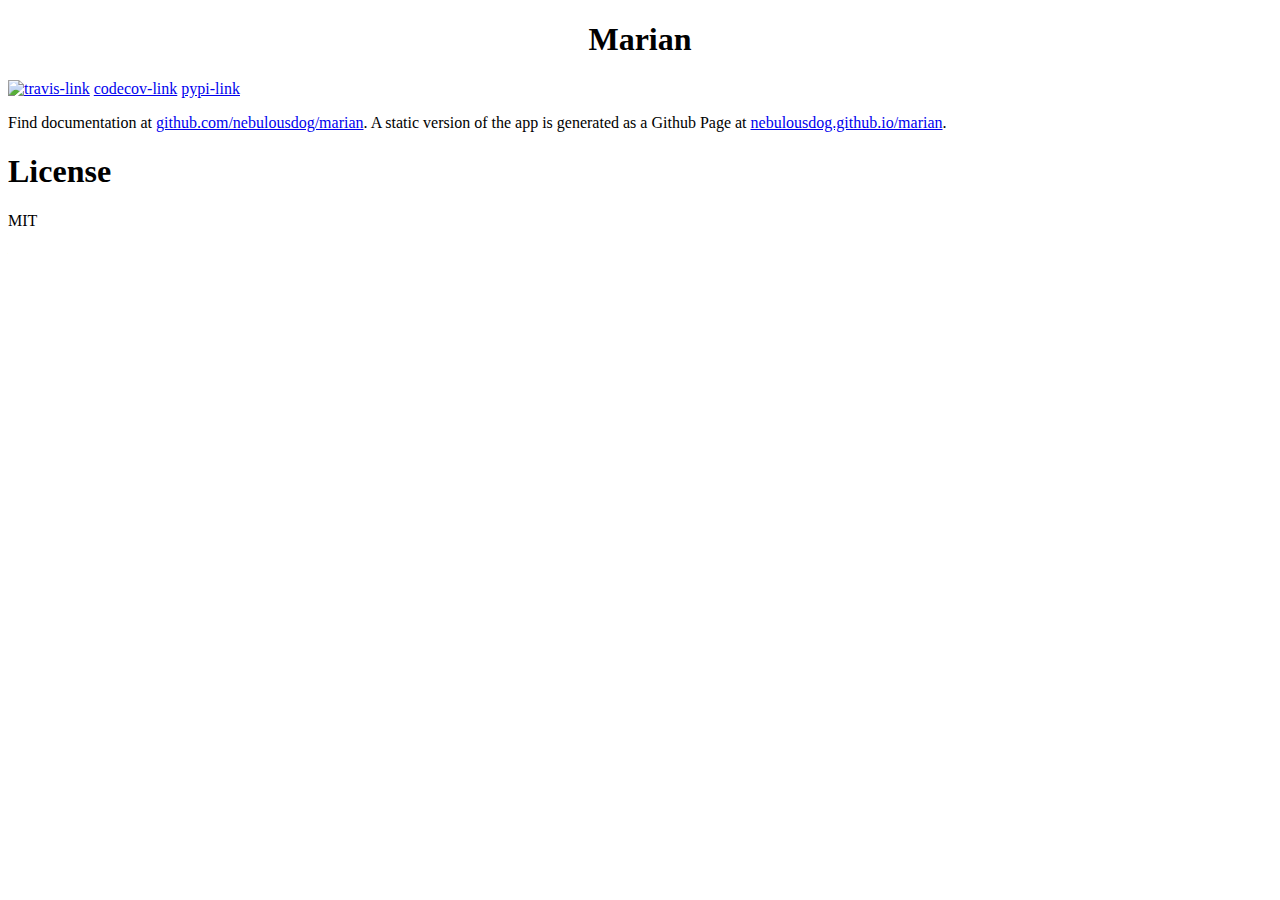
==== index.html @ b64e19a8 "Deploy nebulousdog/marian to github.com/nebulousdog/marian.git:gh-pages" ====
<?xml version="1.0" encoding="utf-8" ?>
<!DOCTYPE html PUBLIC "-//W3C//DTD XHTML 1.0 Transitional//EN" "http://www.w3.org/TR/xhtml1/DTD/xhtml1-transitional.dtd">
<html xmlns="http://www.w3.org/1999/xhtml" xml:lang="en" lang="en">
<head>
<meta http-equiv="Content-Type" content="text/html; charset=utf-8" />
<meta name="generator" content="Docutils 0.14: http://docutils.sourceforge.net/" />
<title>Marian</title>
<style type="text/css">

/*
:Author: David Goodger (goodger@python.org)
:Id: $Id: html4css1.css 7952 2016-07-26 18:15:59Z milde $
:Copyright: This stylesheet has been placed in the public domain.

Default cascading style sheet for the HTML output of Docutils.

See http://docutils.sf.net/docs/howto/html-stylesheets.html for how to
customize this style sheet.
*/

/* used to remove borders from tables and images */
.borderless, table.borderless td, table.borderless th {
  border: 0 }

table.borderless td, table.borderless th {
  /* Override padding for "table.docutils td" with "! important".
     The right padding separates the table cells. */
  padding: 0 0.5em 0 0 ! important }

.first {
  /* Override more specific margin styles with "! important". */
  margin-top: 0 ! important }

.last, .with-subtitle {
  margin-bottom: 0 ! important }

.hidden {
  display: none }

.subscript {
  vertical-align: sub;
  font-size: smaller }

.superscript {
  vertical-align: super;
  font-size: smaller }

a.toc-backref {
  text-decoration: none ;
  color: black }

blockquote.epigraph {
  margin: 2em 5em ; }

dl.docutils dd {
  margin-bottom: 0.5em }

object[type="image/svg+xml"], object[type="application/x-shockwave-flash"] {
  overflow: hidden;
}

/* Uncomment (and remove this text!) to get bold-faced definition list terms
dl.docutils dt {
  font-weight: bold }
*/

div.abstract {
  margin: 2em 5em }

div.abstract p.topic-title {
  font-weight: bold ;
  text-align: center }

div.admonition, div.attention, div.caution, div.danger, div.error,
div.hint, div.important, div.note, div.tip, div.warning {
  margin: 2em ;
  border: medium outset ;
  padding: 1em }

div.admonition p.admonition-title, div.hint p.admonition-title,
div.important p.admonition-title, div.note p.admonition-title,
div.tip p.admonition-title {
  font-weight: bold ;
  font-family: sans-serif }

div.attention p.admonition-title, div.caution p.admonition-title,
div.danger p.admonition-title, div.error p.admonition-title,
div.warning p.admonition-title, .code .error {
  color: red ;
  font-weight: bold ;
  font-family: sans-serif }

/* Uncomment (and remove this text!) to get reduced vertical space in
   compound paragraphs.
div.compound .compound-first, div.compound .compound-middle {
  margin-bottom: 0.5em }

div.compound .compound-last, div.compound .compound-middle {
  margin-top: 0.5em }
*/

div.dedication {
  margin: 2em 5em ;
  text-align: center ;
  font-style: italic }

div.dedication p.topic-title {
  font-weight: bold ;
  font-style: normal }

div.figure {
  margin-left: 2em ;
  margin-right: 2em }

div.footer, div.header {
  clear: both;
  font-size: smaller }

div.line-block {
  display: block ;
  margin-top: 1em ;
  margin-bottom: 1em }

div.line-block div.line-block {
  margin-top: 0 ;
  margin-bottom: 0 ;
  margin-left: 1.5em }

div.sidebar {
  margin: 0 0 0.5em 1em ;
  border: medium outset ;
  padding: 1em ;
  background-color: #ffffee ;
  width: 40% ;
  float: right ;
  clear: right }

div.sidebar p.rubric {
  font-family: sans-serif ;
  font-size: medium }

div.system-messages {
  margin: 5em }

div.system-messages h1 {
  color: red }

div.system-message {
  border: medium outset ;
  padding: 1em }

div.system-message p.system-message-title {
  color: red ;
  font-weight: bold }

div.topic {
  margin: 2em }

h1.section-subtitle, h2.section-subtitle, h3.section-subtitle,
h4.section-subtitle, h5.section-subtitle, h6.section-subtitle {
  margin-top: 0.4em }

h1.title {
  text-align: center }

h2.subtitle {
  text-align: center }

hr.docutils {
  width: 75% }

img.align-left, .figure.align-left, object.align-left, table.align-left {
  clear: left ;
  float: left ;
  margin-right: 1em }

img.align-right, .figure.align-right, object.align-right, table.align-right {
  clear: right ;
  float: right ;
  margin-left: 1em }

img.align-center, .figure.align-center, object.align-center {
  display: block;
  margin-left: auto;
  margin-right: auto;
}

table.align-center {
  margin-left: auto;
  margin-right: auto;
}

.align-left {
  text-align: left }

.align-center {
  clear: both ;
  text-align: center }

.align-right {
  text-align: right }

/* reset inner alignment in figures */
div.align-right {
  text-align: inherit }

/* div.align-center * { */
/*   text-align: left } */

.align-top    {
  vertical-align: top }

.align-middle {
  vertical-align: middle }

.align-bottom {
  vertical-align: bottom }

ol.simple, ul.simple {
  margin-bottom: 1em }

ol.arabic {
  list-style: decimal }

ol.loweralpha {
  list-style: lower-alpha }

ol.upperalpha {
  list-style: upper-alpha }

ol.lowerroman {
  list-style: lower-roman }

ol.upperroman {
  list-style: upper-roman }

p.attribution {
  text-align: right ;
  margin-left: 50% }

p.caption {
  font-style: italic }

p.credits {
  font-style: italic ;
  font-size: smaller }

p.label {
  white-space: nowrap }

p.rubric {
  font-weight: bold ;
  font-size: larger ;
  color: maroon ;
  text-align: center }

p.sidebar-title {
  font-family: sans-serif ;
  font-weight: bold ;
  font-size: larger }

p.sidebar-subtitle {
  font-family: sans-serif ;
  font-weight: bold }

p.topic-title {
  font-weight: bold }

pre.address {
  margin-bottom: 0 ;
  margin-top: 0 ;
  font: inherit }

pre.literal-block, pre.doctest-block, pre.math, pre.code {
  margin-left: 2em ;
  margin-right: 2em }

pre.code .ln { color: grey; } /* line numbers */
pre.code, code { background-color: #eeeeee }
pre.code .comment, code .comment { color: #5C6576 }
pre.code .keyword, code .keyword { color: #3B0D06; font-weight: bold }
pre.code .literal.string, code .literal.string { color: #0C5404 }
pre.code .name.builtin, code .name.builtin { color: #352B84 }
pre.code .deleted, code .deleted { background-color: #DEB0A1}
pre.code .inserted, code .inserted { background-color: #A3D289}

span.classifier {
  font-family: sans-serif ;
  font-style: oblique }

span.classifier-delimiter {
  font-family: sans-serif ;
  font-weight: bold }

span.interpreted {
  font-family: sans-serif }

span.option {
  white-space: nowrap }

span.pre {
  white-space: pre }

span.problematic {
  color: red }

span.section-subtitle {
  /* font-size relative to parent (h1..h6 element) */
  font-size: 80% }

table.citation {
  border-left: solid 1px gray;
  margin-left: 1px }

table.docinfo {
  margin: 2em 4em }

table.docutils {
  margin-top: 0.5em ;
  margin-bottom: 0.5em }

table.footnote {
  border-left: solid 1px black;
  margin-left: 1px }

table.docutils td, table.docutils th,
table.docinfo td, table.docinfo th {
  padding-left: 0.5em ;
  padding-right: 0.5em ;
  vertical-align: top }

table.docutils th.field-name, table.docinfo th.docinfo-name {
  font-weight: bold ;
  text-align: left ;
  white-space: nowrap ;
  padding-left: 0 }

/* "booktabs" style (no vertical lines) */
table.docutils.booktabs {
  border: 0px;
  border-top: 2px solid;
  border-bottom: 2px solid;
  border-collapse: collapse;
}
table.docutils.booktabs * {
  border: 0px;
}
table.docutils.booktabs th {
  border-bottom: thin solid;
  text-align: left;
}

h1 tt.docutils, h2 tt.docutils, h3 tt.docutils,
h4 tt.docutils, h5 tt.docutils, h6 tt.docutils {
  font-size: 100% }

ul.auto-toc {
  list-style-type: none }

</style>
</head>
<body>
<div class="document" id="marian">
<h1 class="title">Marian</h1>

<a class="reference external image-reference" href="https://travis-ci.org/nebulousdog/marian"><img alt="travis-link" src="https://travis-ci.org/nebulousdog/marian.svg?branch=master" /></a>
<a class="reference external image-reference" href="https://codecov.io/gh/nebulousdog/marian"><object data="https://codecov.io/gh/nebulousdog/marian/branch/master/graph/badge.svg" type="image/svg+xml">codecov-link</object></a>
<a class="reference external image-reference" href="https://pypi.org/project/marian/"><object data="https://img.shields.io/pypi/v/marian.svg" type="image/svg+xml">pypi-link</object></a>
<p>Find documentation at <a class="reference external" href="https://github.com/nebulousdog/marian">github.com/nebulousdog/marian</a>. A static version of the app is generated as a Github Page at <a class="reference external" href="https://nebulousdog.github.io/marian">nebulousdog.github.io/marian</a>.</p>
<div class="section" id="license">
<h1>License</h1>
<p>MIT</p>
</div>
</div>
</body>
</html>
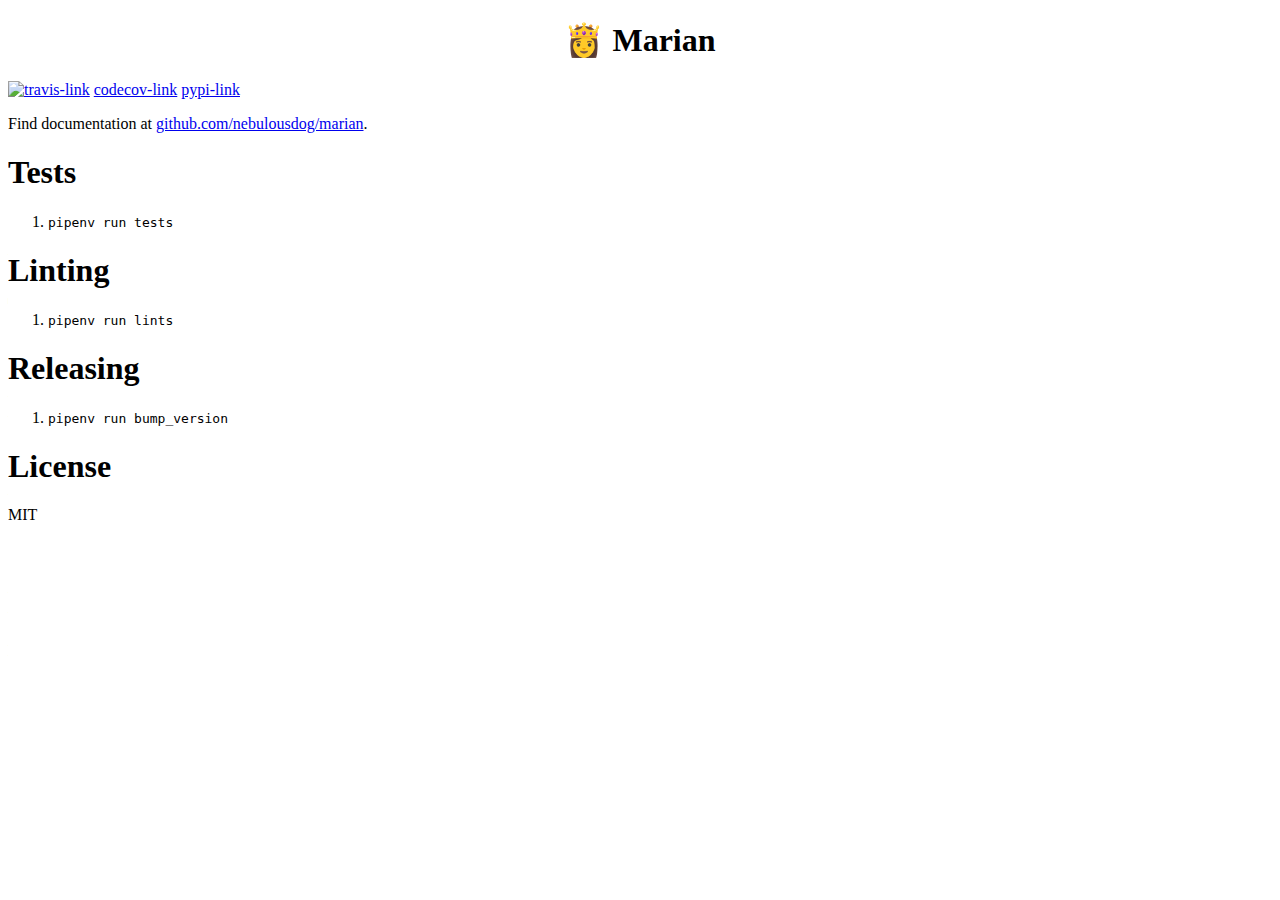
==== commit 7e1798a2: "Deploy nebulousdog/marian to github.com/nebulousdog/marian.git:gh-pages" ====
--- a/index.html
+++ b/index.html
@@ -3,8 +3,8 @@
 <html xmlns="http://www.w3.org/1999/xhtml" xml:lang="en" lang="en">
 <head>
 <meta http-equiv="Content-Type" content="text/html; charset=utf-8" />
-<meta name="generator" content="Docutils 0.14: http://docutils.sourceforge.net/" />
-<title>Marian</title>
+<meta name="generator" content="Docutils 0.15.2: http://docutils.sourceforge.net/" />
+<title>👸 Marian</title>
 <style type="text/css">
 
 /*
@@ -361,12 +361,30 @@
 </head>
 <body>
 <div class="document" id="marian">
-<h1 class="title">Marian</h1>
-
-<a class="reference external image-reference" href="https://travis-ci.org/nebulousdog/marian"><img alt="travis-link" src="https://travis-ci.org/nebulousdog/marian.svg?branch=master" /></a>
+<h1 class="title">👸 Marian</h1>
+
+<a class="reference external image-reference" href="https://travis-ci.com/nebulousdog/marian"><img alt="travis-link" src="https://travis-ci.com/nebulousdog/marian.svg?branch=master" /></a>
 <a class="reference external image-reference" href="https://codecov.io/gh/nebulousdog/marian"><object data="https://codecov.io/gh/nebulousdog/marian/branch/master/graph/badge.svg" type="image/svg+xml">codecov-link</object></a>
 <a class="reference external image-reference" href="https://pypi.org/project/marian/"><object data="https://img.shields.io/pypi/v/marian.svg" type="image/svg+xml">pypi-link</object></a>
-<p>Find documentation at <a class="reference external" href="https://github.com/nebulousdog/marian">github.com/nebulousdog/marian</a>. A static version of the app is generated as a Github Page at <a class="reference external" href="https://nebulousdog.github.io/marian">nebulousdog.github.io/marian</a>.</p>
+<p>Find documentation at <a class="reference external" href="https://github.com/nebulousdog/marian">github.com/nebulousdog/marian</a>.</p>
+<div class="section" id="tests">
+<h1>Tests</h1>
+<ol class="arabic simple">
+<li><tt class="docutils literal">pipenv run tests</tt></li>
+</ol>
+</div>
+<div class="section" id="linting">
+<h1>Linting</h1>
+<ol class="arabic simple">
+<li><tt class="docutils literal">pipenv run lints</tt></li>
+</ol>
+</div>
+<div class="section" id="releasing">
+<h1>Releasing</h1>
+<ol class="arabic simple">
+<li><tt class="docutils literal">pipenv run bump_version</tt></li>
+</ol>
+</div>
 <div class="section" id="license">
 <h1>License</h1>
 <p>MIT</p>
